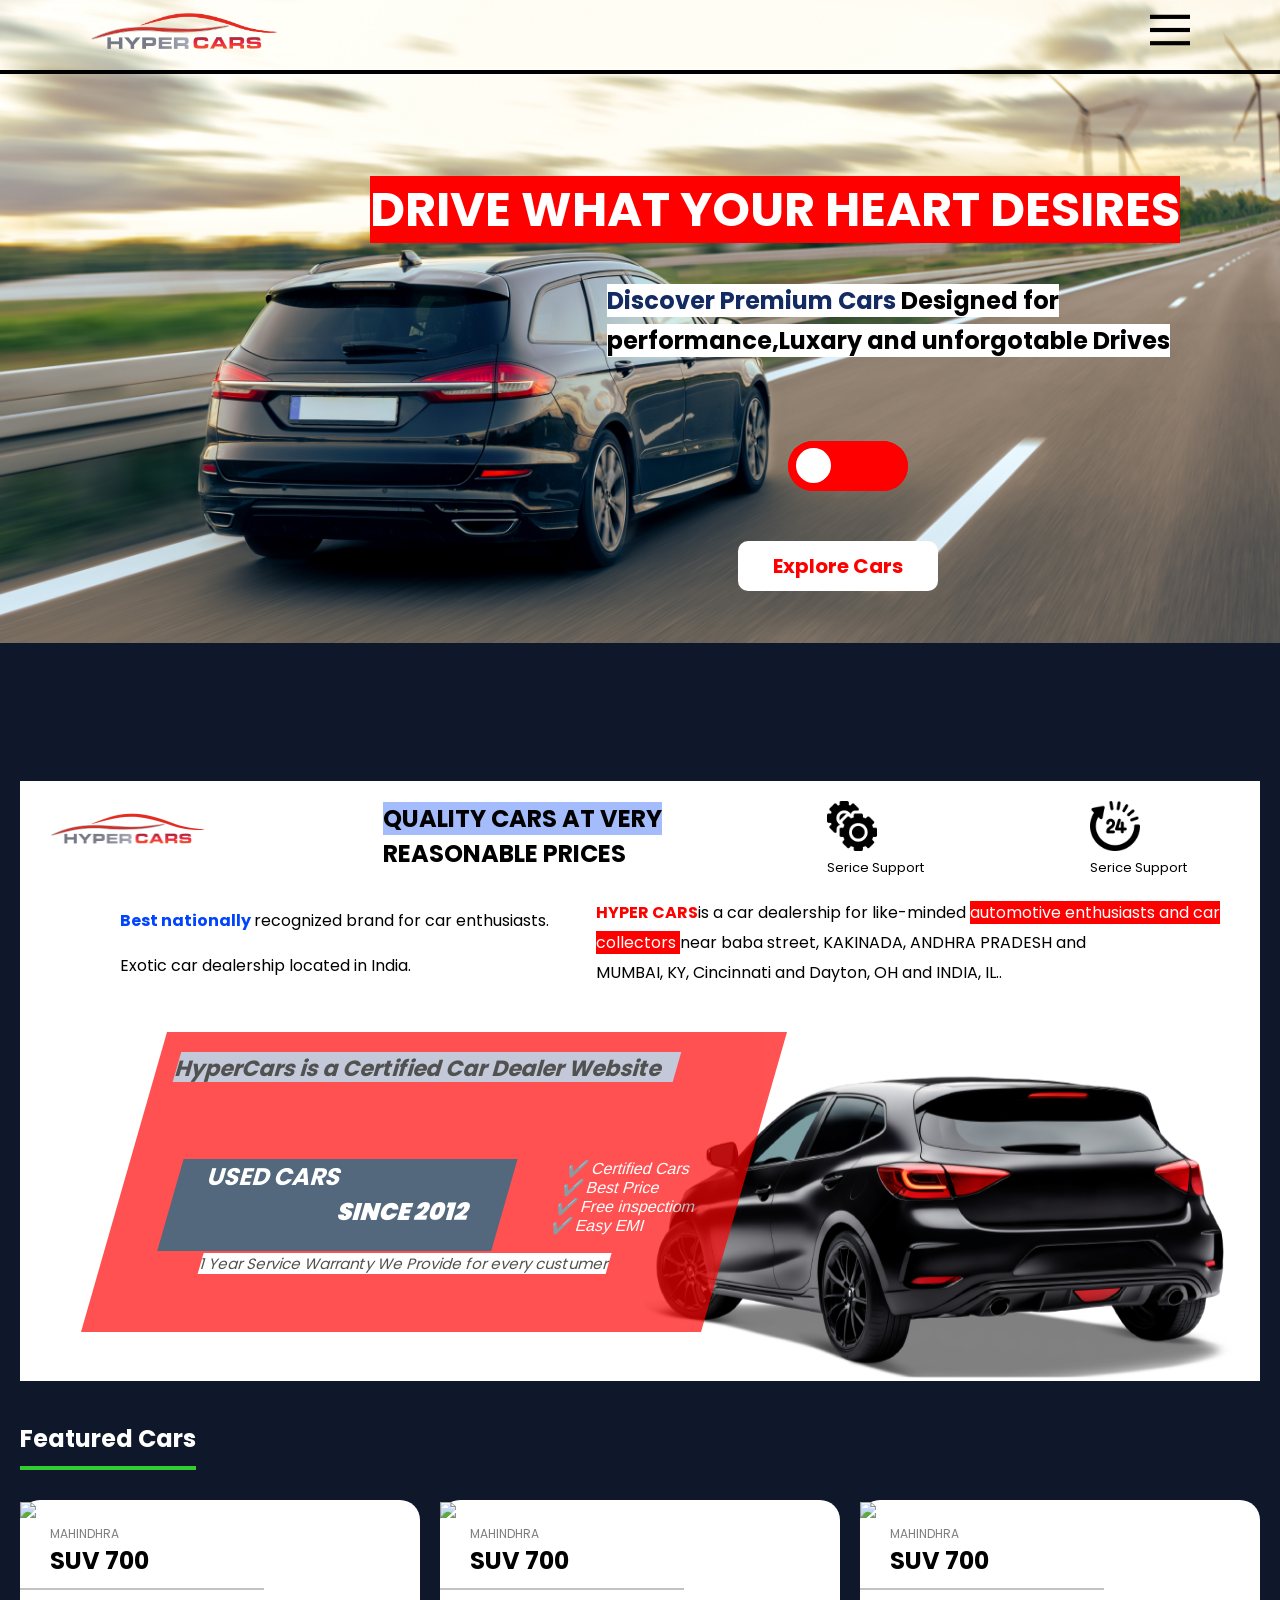
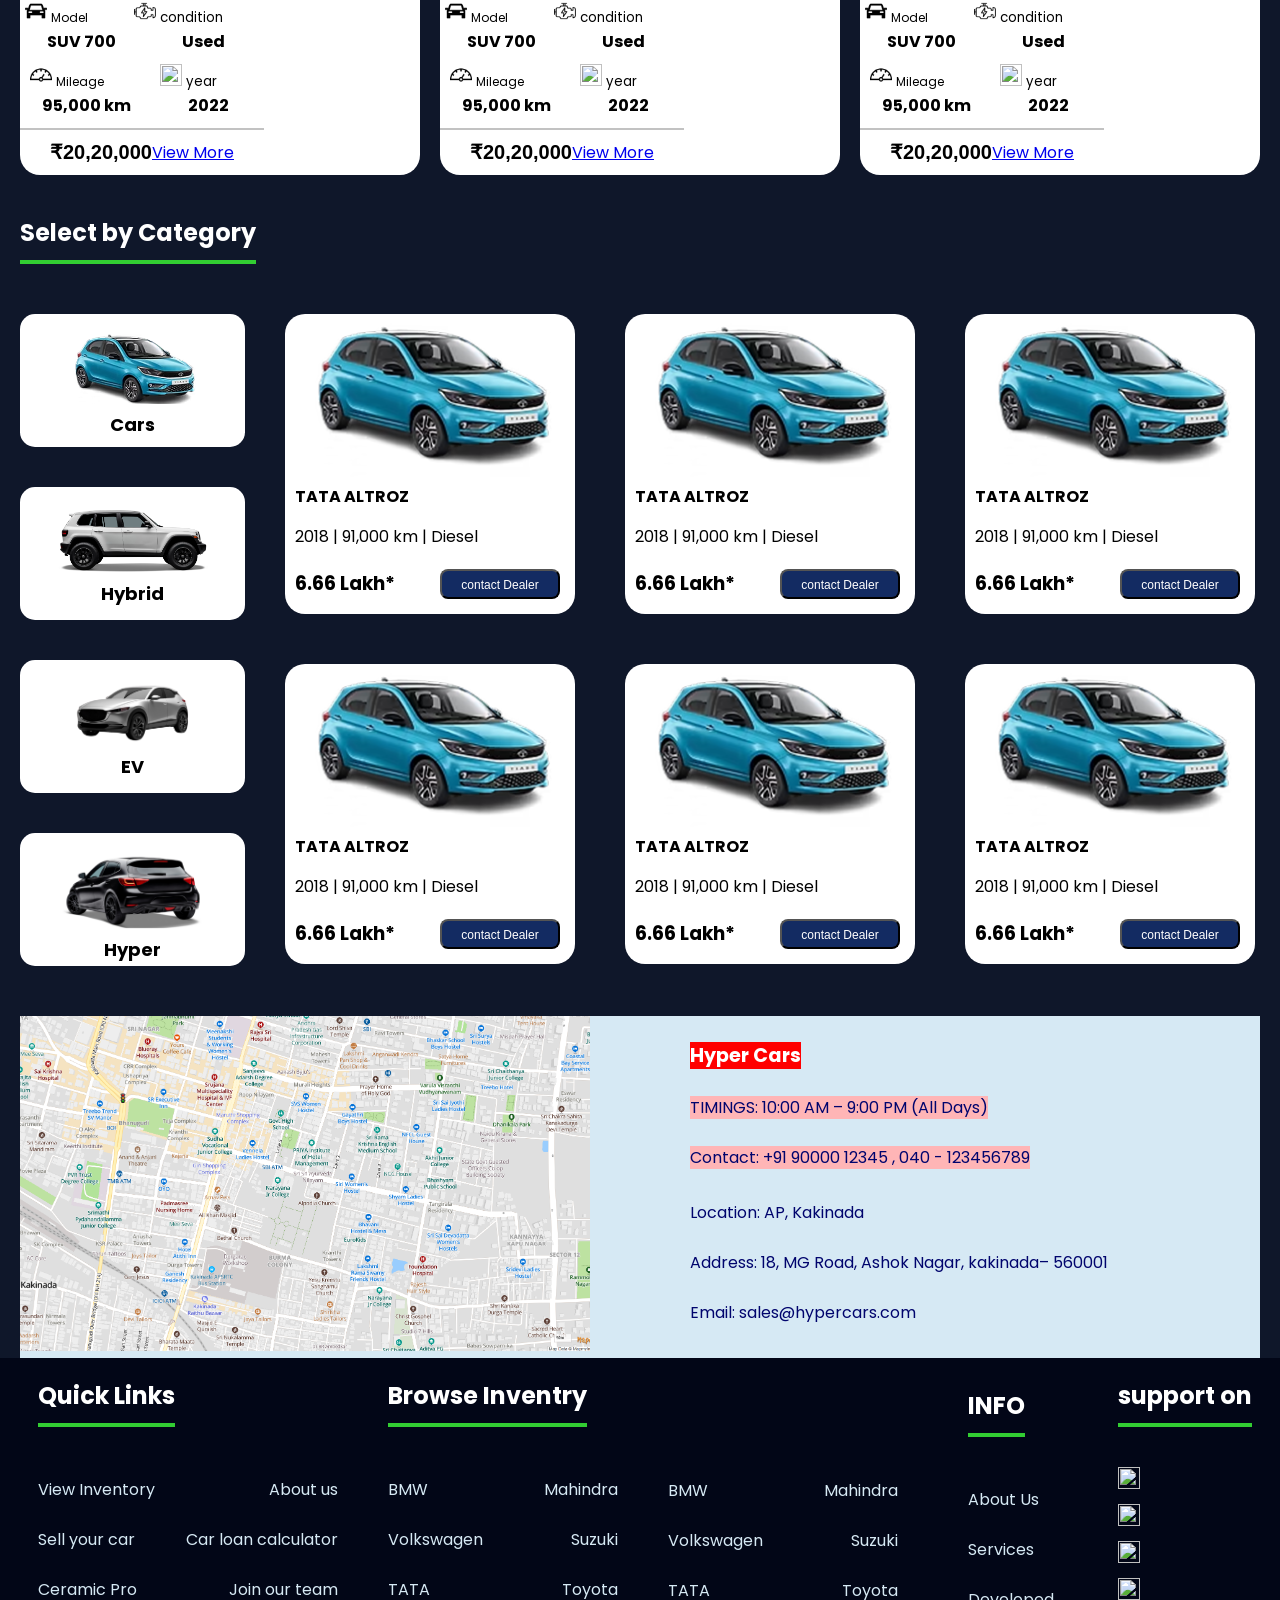
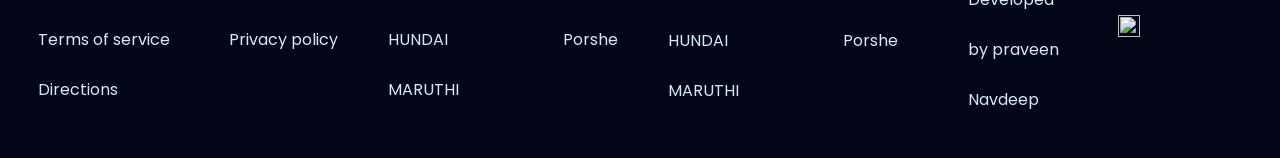
==== index.html @ a3ed7b17 "Add files via upload" ====
<!DOCTYPE html>
<html>
<head>
	<meta charset="utf-8">
	<meta name="viewport" content="width=device-width, initial-scale=1">
	<title> hyper cars </title>

    <link rel="icon" href="hypercars/assets/images/favicon.ico" type="image icon">

    <link href="https://fonts.googleapis.com/css2?family=Poppins&display=swap" rel="stylesheet">
    
  <link rel="stylesheet" href="hypercars/assets/css/style.css">
   <script src="assets/js/script.js"></script>

</head>	
<body>

     <!-- Hero Section  Page One -->
   <div class="container">
    
     <section class="hero">

     	 <div class="heroo"> 
   	 <div class="logo"> <img src="hypercars/assets/images/hypercars.png"> </div>
      
    <div>
    <a  onclick="toggleMenu()" class="icon" href="#"> <img src="hypercars/images/menu.png" alt="menu icon"></a>
    </div>

   </div>

<div id="sideMenu" class="side-menu">
  <a href="javascript:void(0)" class="close-btn" onclick="toggleMenu()">&times;</a>
  <a href="index.html">Home</a>
  <a href="#page-4-2" id="cars-link">Cars</a>
  <a href="sellcar.html"> Sell Car</a>
  <a href="#location-box" id="location-link" >Address </a>  
  <a href="#footer" id="ft-link">About</a>
</div>


       <div class="line"> </div>
        <div class="hero-title-container">
     	  <div class="hero-content">
     	  	
     	  	 <div> <span class="hero-title">DRIVE WHAT YOUR HEART DESIRES</span></div> <br>
             <div class="hero-title-2">
             <span class="hero-para-1-1"> <span class="hero-span">Discover Premium Cars</span>  Designed for</span>
              <p><span class="hero-para-1-2">performance,Luxary and unforgotable Drives</span> 

           <div class="switch-hero-1">

               <div class="circle-1">
              <label class="toggle">
             <input type="checkbox">
              <span class="slider"></span>
             </label>
             <br>    
              	  	 
              <a  href="#page-4-2" id="cars-link"> <button class="btn">  Explore Cars  </button></a> 

             </div>
            </div>

         </div>
                           
     	  </div>
        </div>

     </section>

     <!-- Page TWO -->

     <section class="hero-2">
          <div class="black-car">  </div>


     	 <div class="top-2">
     	 <div class="logo-2"> <img src="hypercars/assets/images/hypercars.png"> </div>
     	  <h1 class="h1-2"> <span class="span-bg-color"> QUALITY CARS AT VERY</span> <br> REASONABLE PRICES</h1> 
     	  <div class="gear"> <img src="hypercars/assets/images/gears.png"> <br> <p>Serice Support</p>  </div>
     	   <div class="support-24"> <img src="hypercars/assets/images/24-hours.png"> <br> <p>Serice Support</p>  </div>
     	  </div>
     	  <div class="content-2">
     	    <div class="hero-2-para-1"> <p> <span class="hero-span-text-2"> Best nationally </span> 
                recognized brand for car enthusiasts.<br> 
            Exotic car dealership located in India.</p> </div>
     	
    <div class="hero-2-para-2"> <p> <span class="hero-span-hypercars"> HYPER CARS</span>is a car dealership for like-minded 
         <span class="hero-span-text">automotive enthusiasts  and car <br>collectors  </span>
       near baba street, KAKINADA, ANDHRA PRADESH and <br>MUMBAI, KY, Cincinnati and Dayton, OH and INDIA, IL..</p> </div>
         	
     	</div> 
         <div class="parallelogram">  

           
            <span class="parallelogram-data">  HyperCars is a Certified Car Dealer Website</span>
          

            <div class="parallelogram-box">

             <div class="parallelogram-box-1"> 

                <div class="parallelogram-inside-box">

                      <span class="used-cars"> USED CARS <br> <span class="since-2012" >SINCE 2012</span> </span>     
                    </div>
                    
                    <div class="parallelogram-data-2"> 
                    ✔️ Certified Cars <br>
                   ✔️  Best Price <br>
                   ✔️  Free inspectiom <br>
                   ✔️ Easy EMI 
                    </div>    

            </div> 

                    <p><span class=" warranty"> 1 Year Service Warranty We Provide for every custumer</span></p>
                </div>
                  </div>
    
     </section>
       
         
     <!-- page -3 -->
          
          <div class="page-4-1">
            
            
           <div class="sub-title-2">
       	 <h2> Featured Cars</h2><br>
       </div>

             <div class="cards">   


          	<div class="card-car">
                <div  class="imm">
          		<img src="hypercars/assets/images/suv.png" ></div> 
          		<small class="small">MAHINDHRA</small>
          		<h3 class="suv">SUV 700</h3>

          		<div class="card-line"> </div>

          		<div class="card-data">

          		<div class="car-icon"> <img src="hypercars/assets/images/car.png">  <small class="model"> Model</small> </div>

          		<div class="engine-icon"><img src="hypercars/assets/images/engine.png"> <small class="condition"> condition</small> </div>
             </div>
                
          		<div class="second-heading-on-card">
          		<h3 class="brand"> SUV 700 </h3>
          		<h3 class="used"> Used</h3>
          		</div>

          		<div class="card-data">
          				<div class="car-icon"> <img src="hypercars/assets/images/speedometer.png">  <small class="model"> Mileage</small> </div>

          		<div class="engine-icon"><img src="hypercars/assets/images/calendar.png"> <small class="condition">year</small>  </div>
                </div>

          		<div class="second-heading-on-card">
          		<h3 class="brand"> 95,000 km </h3>
          		<h3 class="used"> 2022</h3>
          		</div>
          			<div class="card-line"> </div>
          		<div class="card-data-3">
            <p class="price">₹20,20,000</p>
            <div class="view"><a href="cars.html">View More</a></div>
            
            </div>
          		</div>


                	<div class="card-car">
                <div  class="imm">
          		<img src="hypercars/assets/images/suv.png" ></div> 
          		<small class="small">MAHINDHRA</small>
          		<h3 class="suv">SUV 700</h3>

          		<div class="card-line"> </div>

          		<div class="card-data">

          		<div class="car-icon"> <img src="hypercars/assets/images/car.png">  <small class="model"> Model</small> </div>

          		<div class="engine-icon"><img src="hypercars/assets/images/engine.png"> <small class="condition"> condition</small> </div>
             </div>
                
          		<div class="second-heading-on-card">
          		<h3 class="brand"> SUV 700 </h3>
          		<h3 class="used"> Used</h3>
          		</div>

          		<div class="card-data">
          				<div class="car-icon"> <img src="hypercars/assets/images/speedometer.png">  <small class="model"> Mileage</small> </div>

          		<div class="engine-icon"><img src="assets/images/calendar.png"> <small class="condition">year</small>  </div>
                </div>

          		<div class="second-heading-on-card">
          		<h3 class="brand"> 95,000 km </h3>
          		<h3 class="used"> 2022</h3>
          		</div>
          			<div class="card-line"> </div>
          		<div class="card-data-3">
            <p class="price">₹20,20,000</p>
            <div class="view"><a href="cars.html">View More</a></div>
    
            
            </div>
          		</div>



                	<div class="card-car">
                <div  class="imm">
          		<img src="hypercars/assets/images/suv.png" ></div> 
          		<small class="small">MAHINDHRA</small>
          		<h3 class="suv">SUV 700</h3>

          		<div class="card-line"> </div>

          		<div class="card-data">

          		<div class="car-icon"> <img src="hypercars/assets/images/car.png">  <small class="model"> Model</small> </div>

          		<div class="engine-icon"><img src="hypercars/assets/images/engine.png"> <small class="condition"> condition</small> </div>
             </div>
                
          		<div class="second-heading-on-card">
          		<h3 class="brand"> SUV 700 </h3>
          		<h3 class="used"> Used</h3>
          		</div>

          		<div class="card-data">
          				<div class="car-icon"> <img src="hypercars/assets/images/speedometer.png">  <small class="model"> Mileage</small> </div>

          		<div class="engine-icon"><img src="hypercars/assets/images/calendar.png"> <small class="condition">year</small>  </div>
                </div>

          		<div class="second-heading-on-card">
          		<h3 class="brand"> 95,000 km </h3>
          		<h3 class="used"> 2022</h3>
          		</div>
          			<div class="card-line"> </div>
          		<div class="card-data-3">
            <p class="price">₹20,20,000</p>
            <div class="view"><a href="cars.html">View More</a></div>
            
            
            </div>
          		</div>

          		</div>
          	</div>

  <!-- Page 4 Select by category -->
   
     <div class="page-4-2"  id="page-4-2">
            
            
           <div class="sub-title-2">
       	 <h2> Select by Category </h2><br>
       </div>


  <section class="page-4">
     
    <div class="category">
        
        <div class="category-left">
             <div class="card-left">
            <div> <img src="hypercars/assets/images/alt1.png"  > <br> <span class="small-card">Cars</span> </div>
        </div>
     </div>

      <div class="category-left">
             <div class="card-left">
            <div> <img src="hypercars/assets/images/suv1.png" > <br> <span class="small-card">Hybrid</span> </div>
        </div>
     </div> 
     

      <div class="category-left">
             <div class="card-left">
            <div> <img src="hypercars/assets/images/ev-car.png"> <br> <span class="small-card">EV</span> </div>
        </div>
     </div>
            <div class="category-left">
             <div class="card-left">
            <div> <img src="hypercars/assets/images/blackcar.png"> <br> <span class="small-card">Hyper</span> </div>
        </div>
     </div>
          
        
     
        </div>
 
       
        <div class="category-cards">
         
          <!-- card -->

            <div class="category-card" >
             <img src="hypercars/assets/images/alt.png" >
                <h4 class="car-brand-page-4">TATA ALTROZ</h4>
                <p class="km-meter">2018 | 91,000 km | Diesel</p>
                <div class="small-car-body-text">
                <h3 class="small-card-price"> 6.66 Lakh* </h3>
                <button class="btn-small-card"> <span class="span-small-card">contact Dealer</span></button>
                </div>
            </div>

             <!-- card -->
            <div class="category-card" >
             <img src="hypercars/assets/images/alt.png" >
                <h4 class="car-brand-page-4">TATA ALTROZ</h4>
                <p class="km-meter">2018 | 91,000 km | Diesel</p>
                <div class="small-car-body-text">
                <h3 class="small-card-price"> 6.66 Lakh* </h3>
                <button class="btn-small-card" > <span class="span-small-card">contact Dealer</span></button>
                </div>
            </div>
    

               <div class="category-card" >
             <img src="hypercars/assets/images/alt.png" >
                <h4 class="car-brand-page-4">TATA ALTROZ</h4>
                <p class="km-meter">2018 | 91,000 km | Diesel</p>
                <div class="small-car-body-text">
                <h3 class="small-card-price"> 6.66 Lakh* </h3>
                <button class="btn-small-card"> <span class="span-small-card">contact Dealer</span></button>
                </div>
            </div>

             <!-- card -->
            <div class="category-card" >
             <img src="hypercars/assets/images/alt.png" >
                <h4 class="car-brand-page-4">TATA ALTROZ</h4>
                <p class="km-meter">2018 | 91,000 km | Diesel</p>
                <div class="small-car-body-text">
                <h3 class="small-card-price"> 6.66 Lakh* </h3>
                <button class="btn-small-card" > <span class="span-small-card">contact Dealer</span></button>
                </div>
            </div>   <div class="category-card" >
             <img src="hypercars/assets/images/alt.png" >
                <h4 class="car-brand-page-4">TATA ALTROZ</h4>
                <p class="km-meter">2018 | 91,000 km | Diesel</p>
                <div class="small-car-body-text">
                <h3 class="small-card-price"> 6.66 Lakh* </h3>
                <button class="btn-small-card"> <span class="span-small-card">contact Dealer</span></button>
                </div>
            </div>

             <!-- card -->
            <div class="category-card" >
             <img src="hypercars/assets/images/alt.png" >
                <h4 class="car-brand-page-4">TATA ALTROZ</h4>
                <p class="km-meter">2018 | 91,000 km | Diesel</p>
                <div class="small-car-body-text">
                <h3 class="small-card-price"> 6.66 Lakh* </h3>
                <button class="btn-small-card" > <span class="span-small-card">contact Dealer</span></button>
                </div>
            </div>

           </div>

        



    </div>



    <!-- page-5 Location -->
   
    <div class="location-box" id="location-box">
         <div class="location-image">  <img src="hypercars/assets/images/map.png">  </div>
      
           
               <div class="location-box-2"> <br>
               <big class="location-text-heading"> Hyper Cars </big> <br> <br>
               <span class="timings"> TIMINGS: 10:00 AM – 9:00 PM (All Days)</span> <br> <br>
               <span class="timings"> Contact: +91 90000 12345 ,   040 - 123456789</span> 
               <p class="text-location-color">Location: AP, Kakinada<br><br>
                Address: 18, MG Road, Ashok Nagar, kakinada– 560001 <br><br>
                Email: sales@hypercars.com</p>
               </div>

    </div>


<div class="footer" id="footer">
 <footer >
     <div class="h2-footer">
         <h2>Quick Links</h2>
      <div class="footer-para-1">
        <div class="space-footer">
       <p>View Inventory  </p>
        <p>About us</p> </div><br>
        <div class="space-footer">
        <p>Sell your car </p>
          <p> Car loan calculator</p> 
          </div><br>
          <div class="space-footer">          
           <p>Ceramic Pro </p>               
          <p> Join our team</p>
      </div><br>
      <div class="space-footer">
          <p>Terms of service</p>
          <p>Privacy policy</p>
      </div><br>
          <p>Directions</p> 
    </div>
</div>
  
     <div class="h3-footer">
         <h2>Browse Inventry</h2>
      <div class="footer-para-3">
        <div class="space-footer-2">
       <p>BMW </p>
        <P>Mahindra</P> </div><br>                                                          

        <div class="space-footer-2">
        <p>  Volkswagen </p>
          <p>   Suzuki  </p> 
          </div><br>
          <div class="space-footer-2">          
           <p>TATA  </p>               
          <p> Toyota </p>
      </div><br>
      <div class="space-footer-2">
          <p>HUNDAI</p>
          <p>Porshe   </p>
      </div><br>
          <p> MARUTHI</p> 
    </div>
</div>

 <div class="footer-para-4">
        <div class="space-footer-2">
       <p>BMW </p>
        <P>Mahindra</P> </div><br>                                                          

        <div class="space-footer-2">
        <p>  Volkswagen </p>
          <p>   Suzuki  </p> 
          </div><br>
          <div class="space-footer-2">          
           <p>TATA  </p>               
          <p> Toyota </p>
      </div><br>
      <div class="space-footer-2">
          <p>HUNDAI</p>
          <p>Porshe   </p>
      </div><br>
          <p> MARUTHI</p> <br>
    </div>
       

 <div class="footer-para-5">
     <h2>INFO</h2>
        <div class="space-footer-5"><br><br>
           <p>About Us</p> <br>
           <p>Services</p><br>
           <p>Developed</p> <br> 
           <p>by praveen</p><br>
           <p> Navdeep</p>
        </div>
    </div>
    
    <div class="footer-para-6">
         <h2>support on</h2>
     <div class="icons"><br>
        <div class="ft-icons">
        <img src="assets/images/facebook.png"> 
         <img src="assets/images/twitter.png">
         </div>
       <div class="ft-icons">  
           <img src="assets/images/linkedin.png"> 
             <img src="assets/images/youtube.png"> 
             </div>
               <div class="ft-icons">       
               <img src="assets/images/instagram.png"> 
             </div>

     </div>
     </div> </div>

 </footer>
 </div>


</body>
</html>
---- hypercars/assets/css/style.css ----
*{
  margin: 0;
  padding: 0;
  box-sizing: border-box;

}

body{ 
     font-family:'poppins',sans-serif;
      background: #0F172A;
      height: auto;
}
.container{
  display: flex;
  height: auto;
  flex-direction: column;
}

 /* slide bar for home menu */

.side-menu {
  opacity: 0.8;
  height: 500px;
  width: 250px; 
  position: fixed;
  z-index: 1000;
  top: 0;
  right: -250px;
  background-color: #010101;
  overflow-x: hidden;
  padding-top: 60px;
  transition: 0.5s; 
}


.side-menu a {
  padding: 15px 25px;
  text-decoration: none;
  font-size: 22px;
  color: white;
  display: block;
  transition: 0.3s;
}


.side-menu.open {
  right: 0; 
}


.hero{
  max-width: 100%;
 background-image: url('../images/maincar.jpg');
    background-size: max(100%);
  background-repeat: no-repeat;
   width: 100%;
  display: flow;
  size: 750px;
}
 
.heroo ul{
  gap: 30px;
   display: flex;
   justify-content: space-between;
   padding-top: 1.5%;
}

.heroo{ 
  display: flex;
   justify-content: space-between;
padding: 10px;
}
.heroo .logo img{
  width: 190px;
  height: auto;
  margin-left: 80px;
}


.btn {
	width: 150px; 
  animation: float 3s ease-in-out infinite;
}

@keyframes float {
  0%   { transform: translateY(0px); }
  50%  { transform: translateY(10px); }
  100% { transform: translateY(0px); }
}
.heroo .icon img{ 
  width: 40px;
  height: auto;
  margin-right: 80px;
}
div .line{
  width: 100%;
  height: 2px;
 border: 2px solid black;
 margin: auto;
}

.hero-content{
  display: flex;
  display:flow;
 float: right;
 margin: 100px;
} 
.hero-title-container{
  display: grid;
  display: flex;
  float: right;
}
.hero-title{
  font-size: 48px;
  color: white;
  font-weight: bold;
  background-color: red;
  
}
.hero-title-2{
  float: right;
  margin: 10px;
}

.hero-para-1-2,
.hero-para-1-1{
  font-weight: bold;
   font-size: 24px;
   background-color: white; 
   line-height: 40px;
}
.hero-para1,
.hero-1-para-2{ 
  background-color: white;
}
.hero-span {
  font-weight: bold;
  color: #132B62;
}

.switch-hero-1 {
  display: flow;
  float: bottom;
  float: center;
  margin: 30px;
  gap: 20px;
}

.circle-1 {
  margin-left: 20%;
  display: flow;
}

.toggle {
  position: relative;
  width: 120px;
  height: 50px;
  margin: 50px;
  border-radius: 50px;
  background-color: red;
  display: inline-block;
}

.toggle input {
  opacity: 0;
  width: 0;
  height: 0;
}

.slider {
  position: absolute;
  width: 100%;
  height: 100%;
  background-color: red;
  border-radius: 50px;
  cursor: pointer;
  transition: 0.4s;
}

.slider::before {
  content: "";
  position: absolute;
  width: 35px;
  height: 35px;
  left: 8px;
  top: 7px;
  background-color: white;
  border-radius: 50%;
  transition: 0.4s;
}

.toggle input:checked + .slider::before {
  transform: translateX(60px);
}

.btn:hover{
   background-color: rgb(201, 119, 119); 
   color: white;
}
.btn {
  font-size: 20px;
  color: red;
  background-color: white;
  width: 200px;
  height: 50px;
  font-family: 'Poppins', sans-serif;
  font-weight: bold;
  border-radius: 10px;
  border: none;
  cursor: pointer;
}

/* PAGE-2 */

.hero-2 {
  background-position: right;
  background-repeat: no-repeat;
  padding: 20px;
  width: 100%;         
  width: 1240px;    
  margin: auto;
  background: white;
  margin-top: 50px;
  height: 600px;
  background-image: url('../images/blackcar.png'); 
  background-position: bottom right; 
  background-repeat: no-repeat; 
}

.top-2 p { font-size: 13px;
   font-weight: medium;
  }

.top-2 {
  display: flex;
  justify-content: space-between;
}

.logo-2 img{ 
  width: 177px;
  padding: 10px;  
}
  
.span-bg-color {
  background: #A4BCFB;
  font-weight: bold;
}

.gear img{ 
  width: 50px;
}
.support-24 img{ margin-right: 100px;
  width: 50px;
}

.content-2 { 
   display: flex;
   align-items: center;
   padding: 20px;
   margin-left: 5%;
   justify-content: space-between;
  }

.hero-span-hypercars { 
  font-weight: bold; 
  color: red;
 }

.hero-span-text {
   color: white;
    background-color: red;
   }

.hero-2-para-2{
   font-weight: medium;
   line-height: 25px;
   font-size: 15px;
  margin-top: auto;
  font-size: 16px;
  line-height: 30px;
}

.hero-span-text-2 { 
  font-weight: bold;
   color: #0044FF;
   }

.hero-2-para-1 {
   font-weight: medium;
  font-size: 16px;
  line-height: 45px;
}

 .parallelogram{ 
  background-position: bottom;
              display: grid;
               width: 620px; 
               height: 300px;
               background-color: #FF0000;
               opacity: 0.68;
               transform: skew(-16deg);
               background-position: bottom;
               margin-left: 7%;
               margin-top: 2%;

 }

 .parallelogram-box{ 
                      margin: 0%;
                     }

 .parallelogram-box-1{ display: flex;
   justify-content: center;
   justify-content: space-around;
                      }

 .parallelogram-inside-box{  background-color: #022240;
                             margin: auto;  
                             width: 334px;
                            height: 92px;
                                                                       
}    
.used-cars{ color:white; 
     font-weight: bold;
     font-size: 24px; 
     padding-left: 30px;   
      font-weight: bolder; 
    }
  .since-2012{ padding-left: 150px; margin: 20px;
               font-weight: bolder;
               font-size: 24px;
                  }                    
       
 .parallelogram-data{ background-color: #A8B1C6; 
                      font-size: 22px;
                      height: 30px;
                      font-weight: medium;
                      width: 500px;
                      margin: 20px;
                     color: black; font-weight: bold;
                     }

   .parallelogram-data-2{ color:white; 
               width: 180px;   font-family: inter, sans-serif ;
               font-weight: larger;
               font-size: 16px;
               margin-left: auto;
               margin: 0px; 
               padding: 0px;
               
   }
   .warranty{ color:black;
    margin:100px;
     background-color:white;  
               font-weight: medium;
               font-size: 15px;
               }
     /* page-3*/
    
 .page-4-1{  
  margin: 20px;
  width: 1240px;
  margin: auto;
 }    
h2 {
  color: white;
  margin-top: 20px;
  border-bottom: 4px solid limegreen;
  display: inline-block;
  padding-bottom: 10px;
}

 .imm img{
   margin: 0px;
  width: 400px;
}
.car-icon img{
  width: 22px;
  height: 22px;
}
.engine-icon img{
  width: 22px;
  height: 22px;
}

 .cards { 
  margin-top: 50px;
  width: 1240px;    
    width: 100%;
  color: white; 
  border: 1px white;
  display:flex;   
justify-content: center;
  margin: auto;
  gap: 20px;
}
.card-body{ width: 100%;
  justify-content: space-between;
  margin:auto;
}
 .card-car img{
  max-width: 100%;
  width:"400"}

.card-car {
  padding-bottom: 10px;
  width: 400px;
   height: auto;
  background-color: white;
  border-radius: 20px;
  color: black;
  justify-content: space-between;
  align-items: space-between;
  display: grid;
}

.small {
  opacity: 0.5;
  font-size: 12px; 
  font-weight: medium;
  margin-left: 30px;
}

.suv {
  font-weight: bold;
  padding-left: 30px;
  font-weight: medium;
  font-size: 24px;
}

.card-line {
  width:100%;
  margin: 0px;
  height: 1px;
  border: 1px solid #9999;
  margin-top: 10px;
}
  
div .card-data{
  width: 100%;
  margin-left: -7.5%;
  display: flex;
  justify-content: space-around;
  padding-top: 10px;
}
.car-icon img{
  width: 22px;
  height: 22px;
}

.second-heading-on-card{
  display: flex;
  justify-content: space-around;
  width: 100%;
  margin-left: -2.5%;
}


.model {  font-size: 12px; padding-top: 0px;}
.brand {  font-size: 16px; font-weight: medium; }
.card-data { display: flex; justify-content: space-between; }
.used {  font-size: 16px; font-weight: medium; }
.card-data-2 { display: flex; justify-content: space-between; }
.card-data-3 { display: flex; justify-content: space-between; }

.price { margin-left: 30px;
      margin-top: 10px; 
      font-size: 20px;
      font-weight: bold; 
       font-family:Arial, Helvetica, sans-serif;
      }


.view { margin-right: 30px; margin-top: 10px; }


.sub-title-2 { margin-top: 20px; 
  margin-bottom: 30px;
}

 div view{ font-size: 14px;
           font-weight: medium;
          }


.page-4-2{ width: 1240px; margin: auto; }



.page-4 { display: flex;
  width: 100%;         
  max-width: 1240px;
  margin: 50px auto;    
  display: flex;
  height: auto;        
}

.category{
 display: flex;
 flex-direction: column;
 gap: 40px;
}

.category-cards {
  display: grid;
  grid-template-columns: repeat(3, 1fr);
   flex-wrap: wrap;
  gap: 50px;
   margin-left: 40px;
  width: 300px; 
  height: 300px;      
}

.category-card {
  background-color:#fff;
  border-radius: 20px;
  height: 300px;
  width: 100%;
}

.category-card img { width: 290px; }
.card-left img{
  width: 150px;
} 


.category-left {
  width: 225px;
  height: 133px;
  background-color: white;
  border-radius: 15px;
  justify-content: center;
}


.small-card { display: flex;
  justify-content: center;
   font-weight: bold; 
  font-size: 18px;
 }
.card-left { padding: 20px;
  display: flex;
  justify-content: center;
 }
.km-meter { padding-left: 10px; padding-top: 15px; }
.car-brand-page-4 { padding-left: 10px; }
.small-car-body-text { display: flex; }

.btn-small-card {
  background-color: #132B62;
  width: 120px;
  height: 30px;
  border-radius: 8px;
  margin-top: 20px;
  margin-left: 45px;
}

.small-card-price { padding-left: 10px; padding-top: 20px; }
.span-small-card { font-size: 12px; color: white; }
.card-left:hover { background-color: #D6E9F4; border-radius: 20px;
                       height: 133px; }

  .category-card:hover{ background-color: #D6E9F4; border-radius: 20px;}


.location-box {
  width: 100%;          
  width: 1240px;
  margin: auto;       
  background-color: #D6E9F4;
  display: flex;
  flex-wrap: wrap;  
  height: auto;         
}

.location-box-2{
  display:flow;
  
}
.location-image img {
  width: 100%;         
  width: 570px;
  height: auto;        }


.location-text-heading {
  margin-top: 30px;
  color: white;
  font-weight: bold;
  background-color: red;
  margin: 100px;
}

.timings {
  background-color: #FFB5B6;
  color: #00046D;
  margin-top: 30px;
  margin-left: 100px;
}

.text-location-color {
  color: #00046D;
  margin-top: 30px;
  margin-left: 100px;
}

 .ft{ width:100%; background-color:#020617 ;  
   margin-top: 50px; }

footer {margin-top: 50px;
  display: flex;    
  margin-top: 50px;
  background-color: #020617;
  width: 100%;
  padding-left: 10px;
  width: 100%;
  height: auto; 
  justify-content: center;
  margin: auto;        
  padding-bottom: 30px;
}

.footer-para-1 {
  margin-top: 50px;
  color: #D6E9F4;
  width: 300px;
  height: auto;
}

.space-footer { display: flex; justify-content: space-between; }

.footer-para-2 {
  margin-top: 50px;
  color: #D6E9F4;
  width: 230px;
  margin-left: 140px;
  height: auto;
}

.space-footer-2 { display: flex; justify-content: space-between; }

.footer-para-3 {
  margin-top: 50px;
  color: #D6E9F4;
  width: 230px;
  margin-left: 50px;
  height: auto;
}

.footer-para-4 {
  margin-top: 120px;
  color: #D6E9F4;
  width: 230px;
  margin-left: 50px;
  height: auto;
}

.h2-footer h2 {
  color: white;
  margin-left: px;
  margin-top: 20px;
  border-bottom: 4px solid limegreen;
  display: inline-block;
  padding-bottom: 10px;
}
.h3-footer h2 {
  color: white;
  margin-left: 50px;
  margin-top: 20px;
  border-bottom: 4px solid limegreen;
  display: inline-block;
  padding-bottom: 10px;
}

.footer-para-5 {
  margin-top: 30px;
  color: #D6E9F4;
  width: 150px;
  margin-left: 70px;
  height: auto;
}

.footer-para-5 h2 { margin: 0; margin-left: 0; }
.footer-para-6 { margin-left: 0; margin-top: 0px; }
.footer-para-6 h2 { margin-top: 20px; margin-left: 0; }

.icons img {
  display: flex;
  justify-content: space-between;
  margin-top: 15px;
  width: 22px;
  height: 22px;
}


 
 @media( max-width:1024px) {
 


 body{ justify-content: center;}
 
 .heroo{ margin: 0px; padding: 0%;}

.side-menu {
  height: 450px;
  width: 250px; 
  padding-top: 30px;
}

  .logo {
    padding-left: 10px; 
  }
  .logo img {
    width: 120px;
    height: auto;
  }

  .icon {
    font-size: 28px;
  }
.line{
  width: 100%;
}
  .hero {
    height: auto;
    padding: 40px 20px;
    background-size: cover; 
    text-align: center;
  }

  .hero-content { 
     margin-top: 30px;
  margin: auto;
 padding-left:  50px ;padding-top: 20px;
    width: 100%;
    margin: auto;
    
  }

  .hero-title {  
    margin-left: 250px;
  margin-top: 70px;
  font-weight: bold; 
   font-size: 28px;
  font-family: 'Poppins';
  color: white;
  background-color: red;
  
}
  .hero-title-2{ 
                font-size: 24px;
  }
  .hero-1-para-1,
  .hero-para-1-1{ 
    font-size: 22px;
  }
  .hero-para { margin-left: 320px;
    font-size: 16px;
    width: 450px;    
  }

 .btn-select{
    background-color: white;
    width: 20px;
    height: 20px;
    border-radius: 50px; margin-left: 5px; 
    margin-top: 20px;  
 }

 .circle-1{
   width: 60px;
   height: 20px;
   border-radius: 50px; 
   margin-left: 50%;
   }

  .btn { 
    width: 200px;
    height: 50px;
    display: block;
    text-align: center;
    float: center;
  }

  .toggle { position: relative;
  background-color:red;
   width: 190px; margin: auto;
   height: 60px; 
   border-radius: 50px;
   
   display: inline;
}

.toggle input {
  opacity: 0;
  width: 0;
  height: 0;
}
.slider {
  width:100px ;
 height: 40px;
 margin-top: -10px;
  position: absolute;
  cursor: pointer;
  background-color: red;
  border-radius: 50px;
  top: 0;
  left: 0;
  right: 0;
  bottom: 0;
  transition: 0.4s;
}

.slider::before {
  content: "";
  position: absolute;
  height: 30px;
  width: 30px;
  left: 5px;
  top: 4px;
  background-color: white;
  border-radius: 50%;
  transition: 0.4s;
}

.toggle input:checked + .slider {
  background-color: red;
}

.toggle input:checked + .slider::before {
  transform: translateX(55px);
}
     

  .hero-2 { display: flow;
    width: 100%;     
    height: auto;
    margin-top: 20px;
  }

   .logo-2{ padding: 10px;}
 
  .h1{ width: 500px; align-items: center;}
  .h1-2 { font-size: 20px;  
    padding-right: 20px;
  }
  .support-24 img,
  .gear img{ 
            width: 40px;
  }
  .top-2 p { font-size: 11px;}
  .gear{ margin-left: 50px; 
        
          padding: 0%;}

  .support-24{ margin-left: 50px;
                  padding: 0%;
                  }
   p{ font-size: 14px; }

   .hero-para-2{ margin-left: -100px; 
                 line-height: 25px;
                 }
  .hero-2-para-1{  
                    margin-left: -10px;              
  } 
   
  .content-2 { display: flex; padding: 0%;
  }
.hero-2 { 
  background-position: right;
  background-repeat: no-repeat;
  height: 35vh;
  padding: 20px;
  width: 100%; height: 500px;        
  margin: auto;
  margin-top: 50px;
  background: white;

  background-image: url('../images/blackcar.png'); 
  background-position: bottom right; background-size: 600px; 
  background-repeat: no-repeat; 
}

 .parallelogram{
               width: 450px; 
               height: 220px;
               background-color:#FD5152; opacity: 0.66;
               transform: skew(-20deg);
              padding: auto;
              float: left;
              margin: 20px;;
               margin-top: 40px; display: grid; position: absolute;
 }
 .parallelogram-box{ transform: skew(1deg) ;    }

 .parallelogram-box-1{ display: flex; margin-left: 120px; margin-top: 15px;
                         transform: skew(1deg) ;   
                      }

 .parallelogram-inside-box{  background-color: #022240;
                             transform: skew(-20deg) ; 
                             height: 77px;    
                             width: 180px;  
                             margin: auto;
}        

.used-cars{ color:white; 
     font-weight: bold;
     font-size: 18px; 
    }
  .since-2012{ padding: 10px; margin: 20px; 
               font-size: 18px; 
     }                    
       
 .parallelogram-data{ background-color: #A8B1C6;
                      transform: skew(1deg); 
                
                          font-size: 18px; 
                          width: 400px;
                          height: 28px;
                     color: black; font-weight: bold;
                     }

   .parallelogram-data-2{ color:white;  
               width: 200px;  font-size:16px;
              transform: skew(1deg) ; 
               
   }
   .warranty{ color:black; background-color:white; 
                 font-size: 15px;
               font-weight: bold;  transform: skew(1deg) ; 
               margin: auto;
               }

  h2 {
    margin-left: 10px; 
  }
   
  /* .cards{   display:inline-flex;
      width: 100%;
       margin: 5px;
       gap: 10px;
       height: auto;
       justify-content: center;
        } */

      .category-cards{ height: auto;
        gap: 30px;
          justify-content: center;
          align-items: center; 
          margin: auto;
          }

 .category-card{ flex-wrap: wrap; margin-top: 30px;}
  .category{ justify-content: center; align-items: center; margin: auto;      
       }

  .imm img { 
    width: 400px;     
  }
  
div .sub-title-2{
  width: 100%;
}

div .page-4-1{
  width: 100%;
  width: 1024px;
  margin: auto;
}
  .sub-title-2-1 { margin-top: 20px;  margin-left: 5px;}
   
   .page-4-2{  display: flow-root;  width: 100%;  margin: auto; justify-content: center;}
    
     .category,
     .category-2{
      display: flex; 
        gap: 20px;
       width: 400px; flex-direction: row; align-items: center; 
   
               }
.sub-title-2 { margin-left: 0px; }
  .cat-all{ width: 100%; height: auto;  display: grid;}

  .page-4 { height: auto; display: grid ;
            margin: 20px auto;
            flex-direction: column;
           align-items: center;
  }
 .page-4-1-1{ width: 100%; margin: auto; align-items: center; 
  }
 .category-inner{
  display: inline;
 }

  .location-box {  justify-content: space-between;
     display: flex; 
    width: 100%; ; height:auto;
  }

  .location-image img {
    width: 500px;
    height: 300px;
    max-width: 100%;
  }
 .location-box-2{ margin-left: 20px; }
  .location-text-heading,
  .timings,
  .text-location-color { font-size: 16px;
    margin-left: 20px;
  }


  .ft{ margin-top: 50px; }
  footer {
    flex-direction:flex; 
    align-items: flex-start;
     height: auto;
  }
  
  .footer-para-1,
  .footer-para-2,
  .footer-para-3,
  .footer-para-5 {
    margin-left: 20px;
    margin-top: 20px;
  }
  .footer-para-4{ 
     margin-top: 90px;
     margin-left: 20px;
  }
  .space-footer-5{
     margin-top: -25px;
  }

   .h3-footer h2,.footer-para-6 h2,
  .h2-footer h2 {
    margin-left: 20px;
  }
   .ft-icons{ margin-left: 20px;
          margin-top: 0px;
  }
}

            
 

@media (max-width: 768px) {

 body{ justify-content: center;}

 .heroo{ margin: 0px; padding: 0%;}


 .side-menu {
  height: 400px;
  width: 230px; 
  padding-top: 20px;
}


  .logo {
   margin-left: -40px;
    padding-top: 0px;
  }

  .logo img {
    width: 120px;
    height: auto;
  }

  .icon {
    font-size: 28px;
  }

  
  .hero {
    height: auto;
    padding: 20px;
    background-position: center;
    background-size: cover; 
    text-align: center;
  }

  .hero-content { 
     margin-top: 30px;
  margin: auto;
    width: 100%;
    margin: auto;
    
  }

  .hero-title {
    font-size: 22px;
  }

  .hero-para-1-1,
  .hero-para-1-2{
    margin-left: 200px;
    font-size: 18px;
  }

 .btn-select{
    background-color: white;
    width: 20px;
    height: 20px;
    border-radius: 50px; margin-left: 5px; 
    margin-top: 20px;  
 }

 .circle-1{
   width: 60px;
   height: 20px;
   border-radius: 50px;  
   }
   .switch-hero-1{
    margin: 50px;
   }

  .btn { 
    width: 150px;
    height: 40px;
    margin-top: 10px;
    font-size: 18px;
    display: block;
    padding-left: 0;
    text-align: center;
  }

  .toggle { position: relative;
  background-color:red;
   width: 190px; margin: auto;
   height: 60px; margin-top:230px;
   border-radius: 50px;
}

.toggle input {
  opacity: 0;
  width: 0;
  height: 0;
}
.slider { 
   margin-left: 0px;
  width:100px ;
 height: 40px;
  position: absolute;
  cursor: pointer;
  background-color: red;
  border-radius: 50px;
  top: 0;
  left: 0;
  right: 0;
  bottom: 0;
  transition: 0.4s;
}

.slider::before {
  content: "";
  position: absolute;
  height: 30px;
  width: 30px;
  left: 5px;
  top: 4px;
  background-color: white;
  border-radius: 50%;
  transition: 0.4s;
}

.toggle input:checked + .slider {
  background-color: red;
}

.toggle input:checked + .slider::before {
  transform: translateX(55px);
}
     

  .hero-2 { display: flow;
    width: 100%;     
    height: auto;
    margin-top: 20px;
  }

   .logo-2{ 
    margin: 0%;
   }
   .logo-2 img{
    padding: 10px;
   }
 
  .h1{  align-items: center;}
  .h1-2 { font-size: 20px;  
        width: 100%;
  }
  .support-24 img,
  .gear img{ 
            width: 40px;
  }
  .top-2 p { font-size: 11px;}
  .gear{       
          padding: 0%;}

    .gear p{
      line-height: 15px;
    }
  .support-24{ margin-left: 50px;
                  padding: 0%;
                  }
   p{ font-size: 14px;
  line-height: 30px;
  }

   .hero-para-2{ 
                 line-height:20px;
                 }
  .hero-2-para-1{  width: 100%;
                             
  }
  .hero-span-text-2{
    padding-right: 5px;
  }

  .hero-2-para-2,
   .hero-2-para-1 p{
     display:flex;
     justify-content: center;
   }
  .content-2 { display: flow-root;
    justify-content: center;
  }




.hero-2 { 
  background-position: right;
  background-repeat: no-repeat;
  height: 35vh;
  padding: 20px;
  width: 100%; height: 500px;        
  margin: auto;
  margin-top: 50px;
  background: white;

  background-image: url('../images/blackcar.png'); 
  background-position: bottom right; background-size: 500px; 
  background-repeat: no-repeat; 
}

 .parallelogram{
             
               width: 330px; 
               height: 190px;
               background-color:#FD5152; opacity: 0.66;
               transform: skew(-20deg);
               padding-left: 100px;
               margin-left: 50px;
               margin-top: 20px; display: grid; position: absolute;
 }
 .parallelogram-box{ transform: skew(1deg) ;    }

 .parallelogram-box-1{ display: flex;
                       justify-content: center;
                       margin-top: 15px;
                         transform: skew(1deg) ;   
                         margin-left: -120px;
                      }

 .parallelogram-inside-box{  background-color: #022240;
                             transform: skew(-20deg) ; 
                             height: 60px;    
                             width: 154px; 
                             margin: 0%;                                           
}    
.used-cars{ color:white; 
     font-weight: bold;
     font-size: 15px; 
    }
  .since-2012{  margin: 20px; 
               font-size: 15px; 
     }                    
       
 .parallelogram-data{
                      background-color: #A8B1C6;
                      transform: skew(1deg); 
                      margin-top: 10px;
                      font-size: 15px; 
                      width: 330px;
                     color: black; 
                     font-weight: bold;
                     margin-left: -100px;

                     }

   .parallelogram-data-2{ color:white;  
               width: 140px;  font-size:12px;
               transform: skew(1deg) ; 
               
   }
   .warranty{ color:black; background-color:white; 
                 font-size: 12px;
                 width: 100%;
                 margin: 0%;
                 margin-left: -100px;
               transform: skew(1deg) ; 
               }


    div .sub-title-2{
      width: 100%;
    }           

  h2 {
    margin-left: 10px; 
  }
   
   .cards{   display: grid; 
            
     grid-template-columns: repeat(2 ,1fr);
    width: 100%;
      justify-content: center;
    }

      .category-cards{ height: auto;
        display: grid;
        grid-template-columns: repeat(2,1fr);
         justify-content: center;
           margin: auto;
          align-items: center;
      }

.card-car{
  width: 96%;
   display: grid;
   justify-content: center;
}
      
 .category-card{ flex-wrap: wrap; margin-top: 30px;}
  .category{ 
    display: grid;
    grid-template-columns: repeat(2 , 1fr);
    gap: 20px;
    margin: auto;}
  
  



  
  .sub-title-2-1 { margin-top: 20px;  margin-left: 5px;}

   div .page-4-1{    width: 100%; 
    width: 750px; 
    margin: auto; justify-content: center;}
    
     .category,.category-1{ width: 400px; flex-direction: row; align-items: center; justify-content: center; 
   
               }
.sub-title-2 { margin-left: 0px; }
  .cat-all{ width: 100%; height: auto;  display: grid;}

  .page-4 { height: auto; display: grid ;
            margin: 20px auto;
            flex-direction: column;
           align-items: center;
  }
 .page-4-1-1{ width: 100%; margin: auto; align-items: center;
  }

 
 
  .location-box {  
    flex-direction: column; 
    width:96%; ;
    margin: auto;
    height: auto;
  }

  .location-image img {
    width: 100%;
    max-width: 100%;
  }

  .location-text-heading,
  .timings,
  .text-location-color {
    margin-left: 20px;
  }


   /* -- Footer --*/
    
  .ft{ margin-top: 50px; }
  footer {
    display: grid;
    grid-template-columns: repeat(2,1fr);
    flex-direction:column; 
    align-items: flex-start;
    padding: 20px;
    height: auto;
  }
  
  .footer-para-1,
  .footer-para-2,
  .footer-para-3,
  .footer-para-4,
  .footer-para-5 {
    margin-left: 20px;
    margin-top: 20px;
  }
   .h3-footer h2,.footer-para-6 h2,
  .h2-footer h2 {
    margin-left: 20px;
  }
   .ft-icons{ margin-left: 20px;}
}
   

@media screen and ( max-width:426px) {

  

 body{ justify-content: center; width: 100%;}

 .heroo{ margin: 0px; padding: 0%;}




.side-menu {
  height: 300px;
  width: 200px; 
  padding-top: 30px;
}


  .navi {
    padding: 10px 20px;
  }

  .heroo .logo img{
    width: 133px;
    margin-left: 10px;
       padding-left: 15px;
    padding-top: 10px;
  }

 .heroo .icon img{ margin-right: 10px;
padding-top: 15px;
  width: 40px;
 height: 50px;      
}

  .icon {
    margin-right: 20px;
    font-size: 28px;
  }

  
  .hero {
    padding: 0px;
    height: auto;
    background-position: center;
    background-size: cover; 
    text-align: center;
  }

  .hero-content { 
     margin-top: 30px;
  margin: auto;
 padding-left:  10px ;padding-top: 20px;
    width: 100%;
    margin: auto;
    
  }

  .hero-title {
    width: 450px;
    font-size: 20px;
    margin-left: 20px;
  }
  .hero-span{ font-size: 16px;}
  .hero-para-1-2,
  .hero-para-1-1{ 
    line-height: 15px;
    margin-left: 0px;
      font-size: 15px;
  }
  .hero-1-para-1{
    font-size: 16px;
  }
.hero-title-2{ font-size: 13px; font-weight: lighter;
   background: height 20px;
 margin-left: 20px;
}

  .hero-para {
    font-size: 16px; 
  }

 .btn-select{
    background-color: white;
    width: 20px;
    height: 20px;
    border-radius: 50px; margin-left: 5px; 
    margin-top: 20px;  
 }


  .btn { 
    width: 150px;
    height: 44px;
    margin-top: 10px;
    display: block;
    padding-left: 0;
    text-align: center;
    font-size: 16px;
  }

  .toggle { position: relative;
  background-color:red;
   width: 190px; margin: auto;
   height: 60px; margin-top:230px;
   border-radius: 50px; margin-left: -10px; 
}

.toggle input {
  opacity: 0;
  width: 0;
  height: 0;
}
.slider {  
  margin-top: -20px;
  width:90px ;
 height: 30px;
  position: absolute;
  cursor: pointer;
  background-color: red;
  border-radius: 50px;
  top: 0;
  left: 0;
  right: 0;
  bottom: 0;
  transition: 0.4s;
}

.slider::before {
  content: "";
  position: absolute;
  height: 25px;
  width: 25px;
  left: 3px;
  top: 3px;
  background-color: white;
  border-radius: 50%;
  transition: 0.4s;
}

.toggle input:checked + .slider {
  background-color: red;
}

.toggle input:checked + .slider::before {
  transform: translateX(55px);
}
     

/* page -2 */
 
 section .hero-2{
  padding: 10px;
 }
.logo-2 img{ width: 77px;
  height: auto;
margin: 0px;
padding: 0px;
} 
.logo-2{
  margin: 0px;
  padding: 0px;
} 

.span-bg-color{ 
  font-size: 16px;
}
.h1{
       width: 300px;
   align-items: center;}

  .h1-2 { 
    margin-left: 15px;
    padding-right: 0px;
    font-size: 15px;
    padding-right: -20px ;
    font-weight: medium; 
    width: 100%;
  
  }
  .gear{
    margin-left: 0px;
  }
  .support-24{
    margin-left: 20px;
  }
  .support-24 img,
  .gear img{ 
            width: 30px;
  }
  .top-2 p { font-size: 11px; }
  .support-24 p{
    line-height: 15px;
  }

  .support-24 img{
    width: 25px;
    margin-right: 0%;
    padding: 0%;
  }
   .gear img{ 
     width: 25px;
     margin-right: 0px; 
          padding: 0%
          ;}

  .support-24{ margin-right: 0px;
                  padding: 0%;
                  }
                  
   p{ font-size: 13px;
          width: 100%;  
  }

   .hero-2-para-2 p{ 
                font-size: 11px;
                 line-height: 22px;
                 margin-left: 20px;

                 }

  .hero-2-para-1{  width: 100%; 
                   margin-top: 10px;
                    font-size: 12px;
                    line-height: 10px;
                    align-items: end;
  } 
   
  .content-2 { display: flow; margin-top: px;
  }
.hero-2 { 
  background-position: right;
  background-repeat: no-repeat;
  padding: 10px;
  width: 100%;       
  margin: auto;
  margin-top: 20px;
  background: white;

  background-image: url('../images/blackcar.png'); 
  background-position: bottom right; background-size: 300px; 
  background-repeat: no-repeat; 
}

 .parallelogram{
             
               width: 300px; 
               height: 150px;
               background-color:#FD5152; opacity: 0.66;
               transform: skew(-20deg);
               padding-left: 25%;
               margin-left: 10%;
               margin-top: 4px; display: grid; position: absolute;
 }
 .parallelogram-box{ transform: skew(1deg) ;  
 margin-left: 15px;
 margin-top: -15px;
}

 .parallelogram-box-1{ display: flex;
                     margin-left: 100px;
                        margin-top: 10px;
                         transform: skew(1deg) ;   
                      }

 .parallelogram-inside-box{  background-color: #022240;
                             transform: skew(-20deg) ; 
                             height: 60px;    
                             width: 99px;    
                             margin-left: -210px;                                       
}    
.used-cars{ color:white; 
     font-weight: bold;
     font-size: 11px; 
    }
  .since-2012{ padding-left: -15px; margin: 10px; 
               font-size: 11px; 
     }                    
       
 .parallelogram-data{ background-color: #A8B1C6;
                      transform: skew(1deg); 
                      margin-left: -110px;  margin-top: 10px;
                          font-size: 14px; 
                     color: black; font-weight: bold;
                     }

   .parallelogram-data-2{ color:white;  
               width: 130px;  font-size:9px;
              margin-left: 0px;  transform: skew(1deg) ; 
               
   }
   .warranty{ color:black; background-color:white; 
                 font-size: 10px;
               margin-left: -120px;
               
               }
 
                
             
               .card-car {
    max-width: 340px; margin-left: 0px;
  }
  .cards{ margin-left: 10px; margin: auto;  }

  .card-body { width: 100%;
    padding: 0 5px;
  }

  
.card-car{
  height: 490px;
  margin: auto;
  margin-top: 30px;
  
} 

   .cards{   display: flow-root;  width: 100%;
       align-items: center;

       gap: 20px;
    }

 .category-card{ 
  width: 300px; margin: auto;
   display: flex;
margin-top: 30px;  
}
  .category{ 
       margin: auto;
  }
  .imm img { 
    width: 340px;     
  }
  



 
  .sub-title-2-1 { margin-top: 20px;  margin-left: 5px;}

   .page-4-1{  max-width: 100%;  
                width: 100%;
                margin: auto; 
               justify-content: center;
               }
    
     .category{
      display: flow;
      width: 100%;
      gap: 7%;
      margin-top: 20px;
      justify-content: center;
      }
  .card-left{
    display: flow;
  margin-top: 20px;

               }

 div .sub-title-2 { width: 90%; }
  .cat-all{ width: 100%; height: auto;  display: grid;}

  .page-4 { height: auto;
     display:flow ;
            flex-direction: column;
           align-items: center;
  }
 
.category-cards{ 
   width: 100%;   
 display: flow;
  height: auto; 
        justify-content: center;
         align-items: center;
       }




 
  .location-box {
    display: flow-root;
     margin: auto; 
    flex-direction: column; 
    width: 100%; ; height: auto;
  }

  .location-image img {
    width: 100%;
    max-width: 100%;
  }

  .location-text-heading,
  .timings,
  .text-location-color {
    margin-left: 0px;
    
  }

  .ft{ margin-top: 50px; }
  footer {
    display: flow-root;
    padding: 20px;
    height: auto;
  }
  
  .footer-para-1{
    width: 270px;
  }
  .footer-para-2,
  .footer-para-3,
  .footer-para-4,
  .footer-para-5 {
    margin-left: 20px;
    margin-top: 20px;
  }
   .h3-footer h2,.footer-para-6 h2,
  .h2-footer h2 {
    margin-left: 20px;
  }
   .ft-icons{ margin-left: 20px;}

}

          

@media screen and  (max-width: 376px) {

body{
  width: 100%;
}



.side-menu {
  height: 350px;
  width: 160px; 
}
  .slider{
    top: -30px;
    margin: auto;
  }
  




  .btn { 
    width: 130px;
     font-size: medium;
  }
  .circle-1{ width: 60px;
    font-size: 16px;
    height: 30px;
    margin: 10px auto;
  }


 .parallelogram {
             
               width: 270px; 
               height: 180px;
               background-color:#FD5152; opacity: 0.66;
               transform: skew(-20deg);
               padding-left: 10px;
               margin-left: 17px;
               margin-top: 10px; display: grid; position: absolute;
 }
 .parallelogram-box{ transform: skew(1deg) ;    }     

 .parallelogram-box-1{ display: flex; margin-left: -10px; margin-top: 10px;
                         transform: skew(1deg) ;   
                      }

 .parallelogram-inside-box{  background-color: #022240;
                             transform: skew(-20deg) ; 
                             margin: 20px;
                             margin-top: 5px;
                             height: 60px;   font-size: 14px;                                               
}    
                   
       
 .parallelogram-data{ background-color: #A8B1C6;
                      transform: skew(1deg); 
                      margin-left: 1px; 
                        font-size: 14px;  
                        width:260px;
                        height: auto;
                     color: black; font-weight: bold;
                     }

   .parallelogram-data-2{ color:white; 
               width: 120px;  font-size:12px;
              margin-left: 10px;  transform: skew(1deg) ; 
               
   }
   .warranty{ color:black; background-color:white; 
                 font-size: 10px;
               margin-left: -15px;  transform: skew(1deg) ; 
               }

.hero-2{ height: 670px;}
.category{
  margin: auto;
}
.category-left{
  margin-left: 10px;
}
}

 
 @media screen and ( max-width: 320px) {

  body{
    width:100%;
  }
   

.side-menu {
  opacity: 0.8;
  height: 300px;
  width: 150px; 
  position: fixed;
  z-index: 1000;
  top: 0;
  right: -250px;
  background-color: #010101;
  overflow-x: hidden;
  padding-top: 10px;
  transition: 0.5s; 
}


   .hero{ 
            width: 100%; padding: 0%; height: auto;
          
   }

   .hero-title{
    font-size: 18px;
    margin-left: 0%;
   }
   .hero-para-1-1{
    font-size: 14px;
   }
   .hero-para-1-2{
    font-size: 14px;
   }

   .hero-2{
    height: 240vw;
   }

   .span-bg-color{
    font-size: 14px;
   }
   .h1-2{
    margin-left: 5px;
    font-size: 14px;
   }
   .parallelogram{
    width: 230px;
  height: auto;
  transform: skew(-9deg);
  }
   .parallelogram-data{
    width: 200px;
   }
   .parallelogram-box-1{
    margin-left: -30px
    ;
   }

   .parallelogram-data-2{
    margin-left: 0px;
   }

     .location-box {
    display: flow-root;
     margin: auto; 
    flex-direction: column; 
    width: 100%; ; height: auto;
  }

  .location-image img {
    width: 100%;
    max-width: 100%;
  }

  .location-text-heading,
  .timings,
  .text-location-color {
    width: 280px;
    margin-left: 20px;
  }

.timings{

  font-size: 14px;
}


  .ft{ margin-top: 50px; }
  footer {
    display: flow-root;
    padding: 20px;
    height: auto;
  }
  
  .footer-para-1{
    width: 270px;
  }
  .footer-para-2,
  .footer-para-3,
  .footer-para-4,
  .footer-para-5 {
    margin-left: 20px;
    margin-top: 20px;
  }
   .h3-footer h2,.footer-para-6 h2,
  .h2-footer h2 {
    margin-left: 20px;
  }
   .ft-icons{ margin-left: 20px;}

}

/*
@media screen and (max-width: 200px) {
  .topnav a:not(:first-child) {display: none;}
  .topnav a.icon {
    float: right;
    display: block;
  }
}

@media screen and (max-width: 200px) {
  .topnav.responsive {position: relative;}
  .topnav.responsive .icon {
    position: absolute;
    right: 0;
    top: 0;
  }
  .topnav.responsive a {
    float: none;
    display: block;
    text-align: right;
  }
}
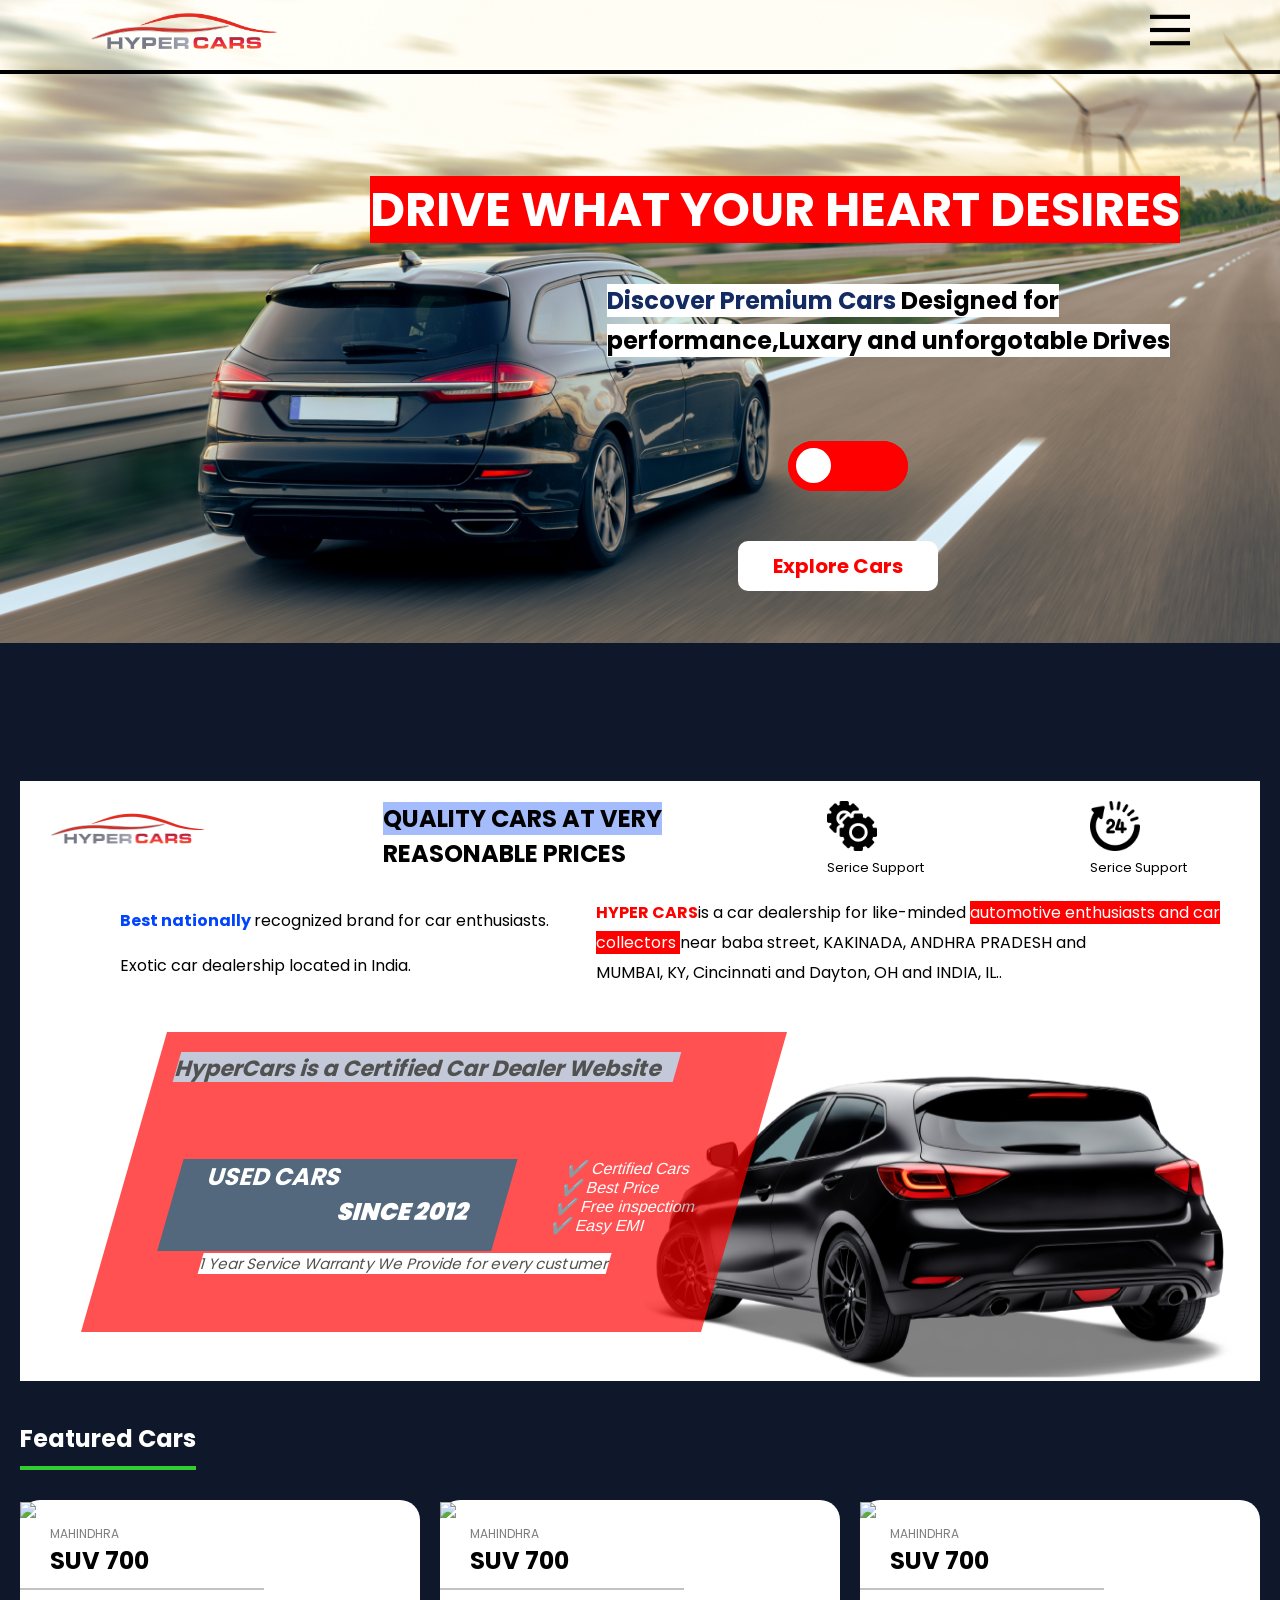
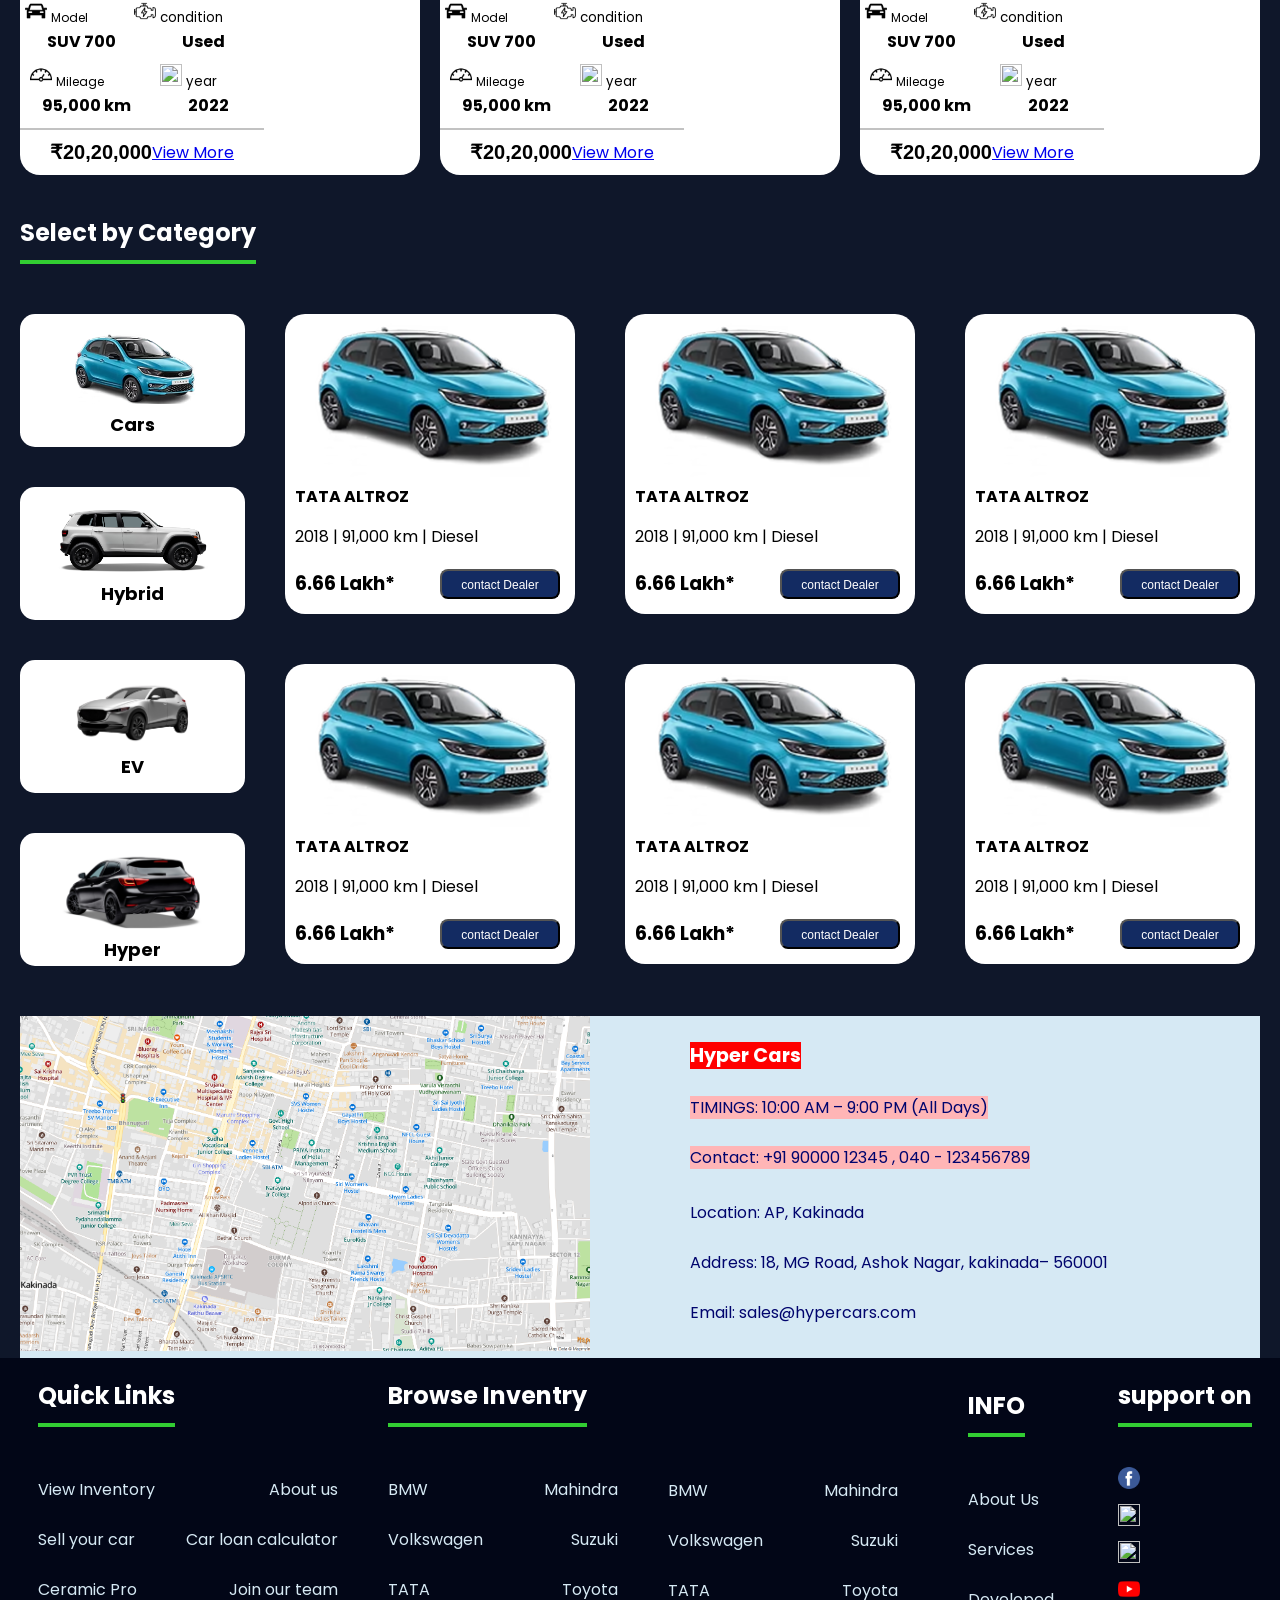
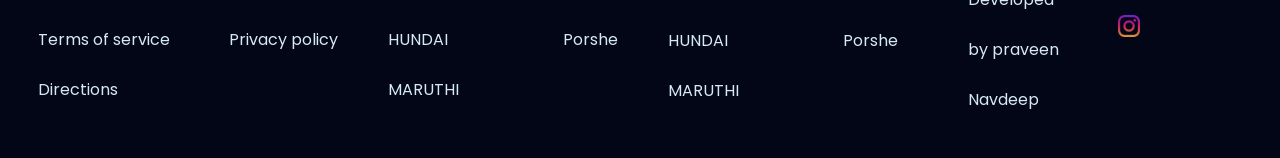
==== commit e7c3c7c0: "Add files via upload" ====
--- a/index.html
+++ b/index.html
@@ -476,15 +476,15 @@
          <h2>support on</h2>
      <div class="icons"><br>
         <div class="ft-icons">
-        <img src="assets/images/facebook.png"> 
-         <img src="assets/images/twitter.png">
+        <img src="hypercars/assets/images/facebook.png"> 
+         <img src="hypercars/assets/images/twitter.png">
          </div>
        <div class="ft-icons">  
-           <img src="assets/images/linkedin.png"> 
-             <img src="assets/images/youtube.png"> 
+           <img src="hypercars/assets/images/linkedin.png"> 
+             <img src="hypercars/assets/images/youtube.png"> 
              </div>
                <div class="ft-icons">       
-               <img src="assets/images/instagram.png"> 
+               <img src="hypercars/assets/images/instagram.png"> 
              </div>
 
      </div>
